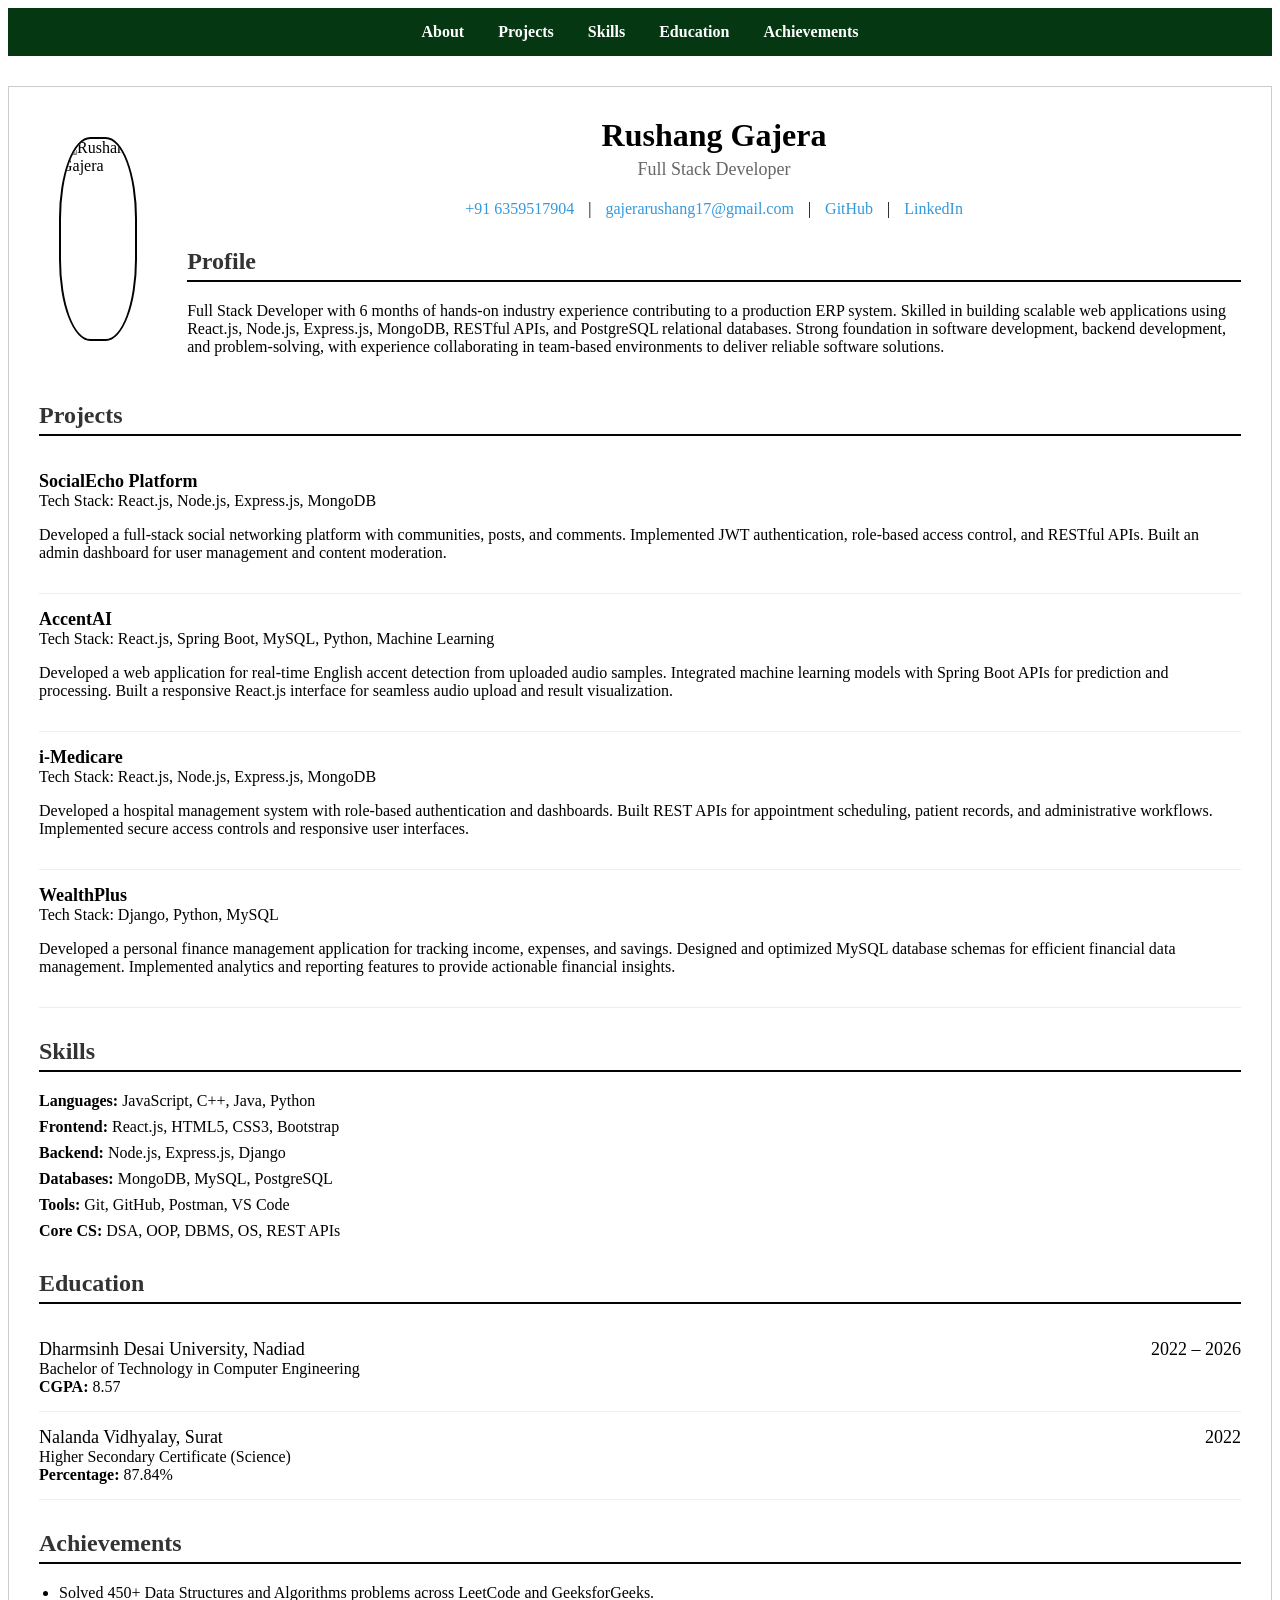
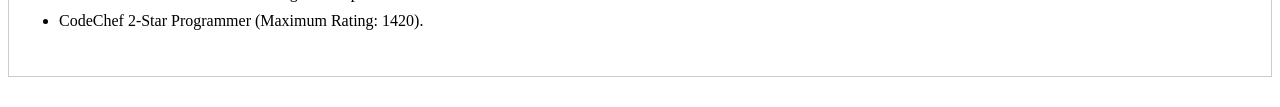
==== HTML - CSS TASK/Practical Task/Personal Portfolio Website/index.html @ 2c324552 "music-player" ====
<!DOCTYPE html>
<html lang="en">

<head>
    <meta charset="UTF-8">
    <meta name="viewport" content="width=device-width, initial-scale=1.0">

    <title>Rushang Gajera - Portfolio</title>


    <link rel="stylesheet" href="style.css">
</head>

<body>

    <header>
        <nav>
            <a href="#about">About</a>
            <a href="#projects">Projects</a>
            <a href="#skills">Skills</a>
            <a href="#education">Education</a>
            <a href="#achievements">Achievements</a>
        </nav>
    </header>

    <div class="container">

        <section id="about">
            <img src="../HTML Task/public/Rushang_Gajera.jpg" alt="Rushang Gajera">


            <div class="about-content">

                <div class="info">
                    <h1>Rushang Gajera</h1>
                    <p>Full Stack Developer</p>
                </div>

                <div class="contact-info">
                    <a href="tel:+916359517904">+91 6359517904</a> |
                    <a href="mailto:gajerarushang17@gmail.com">gajerarushang17@gmail.com</a> |
                    <a href="https://github.com/RushangG" target="_blank">GitHub</a> |
                    <a href="https://linkedin.com/in/rushang-gajera-028418267" target="_blank">LinkedIn</a>
                </div>

                <h2>Profile</h2>
                <p>
                    Full Stack Developer with 6 months of hands-on industry experience contributing to a production ERP
                    system. Skilled in building scalable web applications using React.js, Node.js, Express.js, MongoDB,
                    RESTful APIs, and PostgreSQL relational databases. Strong foundation in software development,
                    backend development, and problem-solving, with experience collaborating in team-based environments
                    to deliver reliable software solutions.
                </p>

            </div>
        </section>

        <section id="projects">
            <h2>Projects</h2>

            <div class="project-card">
                <div class="project-title">
                    <span><strong>SocialEcho Platform</strong></span>
                </div>
                <div>Tech Stack: React.js, Node.js, Express.js, MongoDB</div>
                <p>Developed a full-stack social networking platform with communities, posts, and comments. Implemented
                    JWT authentication, role-based access control, and RESTful APIs. Built an admin dashboard for user
                    management and content moderation.</p>
            </div>

            <div class="project-card">
                <div class="project-title">
                    <span><strong>AccentAI</strong></span>
                </div>
                <div>Tech Stack: React.js, Spring Boot, MySQL, Python, Machine Learning</div>
                <p>Developed a web application for real-time English accent detection from uploaded audio samples.
                    Integrated machine learning models with Spring Boot APIs for prediction and processing. Built a
                    responsive React.js interface for seamless audio upload and result visualization.</p>
            </div>

            <div class="project-card">
                <div class="project-title">
                    <span><strong>i-Medicare</strong></span>
                </div>
                <div>Tech Stack: React.js, Node.js, Express.js, MongoDB</div>
                <p>Developed a hospital management system with role-based authentication and dashboards. Built REST APIs
                    for appointment scheduling, patient records, and administrative workflows. Implemented secure access
                    controls and responsive user interfaces.</p>
            </div>

            <div class="project-card">
                <div class="project-title">
                    <span><strong>WealthPlus</strong></span>
                </div>
                <div>Tech Stack: Django, Python, MySQL</div>
                <p>Developed a personal finance management application for tracking income, expenses, and savings.
                    Designed and optimized MySQL database schemas for efficient financial data management. Implemented
                    analytics and reporting features to provide actionable financial insights.</p>
            </div>
        </section>

        <section id="skills">
            <h2>Skills</h2>
            <div class="skills-list">
                <p><b>Languages:</b> JavaScript, C++, Java, Python</p>
                <p><b>Frontend:</b> React.js, HTML5, CSS3, Bootstrap</p>
                <p><b>Backend:</b> Node.js, Express.js, Django</p>
                <p><b>Databases:</b> MongoDB, MySQL, PostgreSQL</p>
                <p><b>Tools:</b> Git, GitHub, Postman, VS Code</p>
                <p><b>Core CS:</b> DSA, OOP, DBMS, OS, REST APIs</p>
            </div>
        </section>

        <section id="education">
            <h2>Education</h2>
            <div class="edu-item">
                <div class="edu-title">
                    <span>Dharmsinh Desai University, Nadiad</span>
                    <span>2022 – 2026</span>
                </div>
                <div>Bachelor of Technology in Computer Engineering</div>
                <div><b>CGPA:</b> 8.57</div>
            </div>

            <div class="edu-item">
                <div class="edu-title">
                    <span>Nalanda Vidhyalay, Surat</span>
                    <span>2022</span>
                </div>
                <div>Higher Secondary Certificate (Science)</div>
                <div><b>Percentage:</b> 87.84%</div>
            </div>
        </section>

        <section id="achievements">
            <h2>Achievements</h2>
            <ul class="achievements-list">
                <li>Solved 450+ Data Structures and Algorithms problems across LeetCode and GeeksforGeeks.</li>
                <li>CodeChef 2-Star Programmer (Maximum Rating: 1420).</li>
            </ul>
        </section>
    </div>

</body>

</html>
---- HTML - CSS TASK/Practical Task/Personal Portfolio Website/style.css ----
html {
    scroll-behavior: smooth;
}

header {
    background-color: #053812;
    padding: 15px;
    text-align: center;
    position: sticky;
    top: 0;
}

nav a {
    color: white;
    text-decoration: none;
    margin: 0 15px;
    font-size: 16px;
    font-weight: bold;
}

nav a:hover {
    color: #0ce4ab;
}

.container {
    max-width: full;
    margin: 30px auto;
    background-color: white;
    padding: 30px;
    border: 1px solid #ccc;
}

h2 {
    border-bottom: 2px solid #040503;
    padding-bottom: 5px;
    color: #333;
    margin-top: 30px;
}

#about {
    display: flex;
    gap: 30px;
    margin-bottom: 30px;
}

img {
    display: block;
    margin: 20px;
    width: 200px;
    height: 200px;
    border-radius: 40%;
    border: 2px solid #030303;
}


.info {
    text-align: center;
    margin-bottom: 20px;
}

.info h1 {
    margin: 0;
    font-size: 32px;
}

.info p {
    font-size: 18px;
    color: #666;
    margin: 5px;
}

.contact-info {
    text-align: center;
    margin: 20px;
}

.contact-info a {
    margin: 0 10px;
    color: #3498db;
    text-decoration: none;
}

.project-card,
.edu-item {
    padding: 15px 0;
    border-bottom: 1px solid #eee;
}

.project-title,
.edu-title {
    font-size: 18px;
    display: flex;
    justify-content: space-between;
}


.skills-list p {
    margin: 8px 0;
}

.achievements-list {
    padding-left: 20px;
}

.achievements-list li {
    margin-bottom: 10px;
}
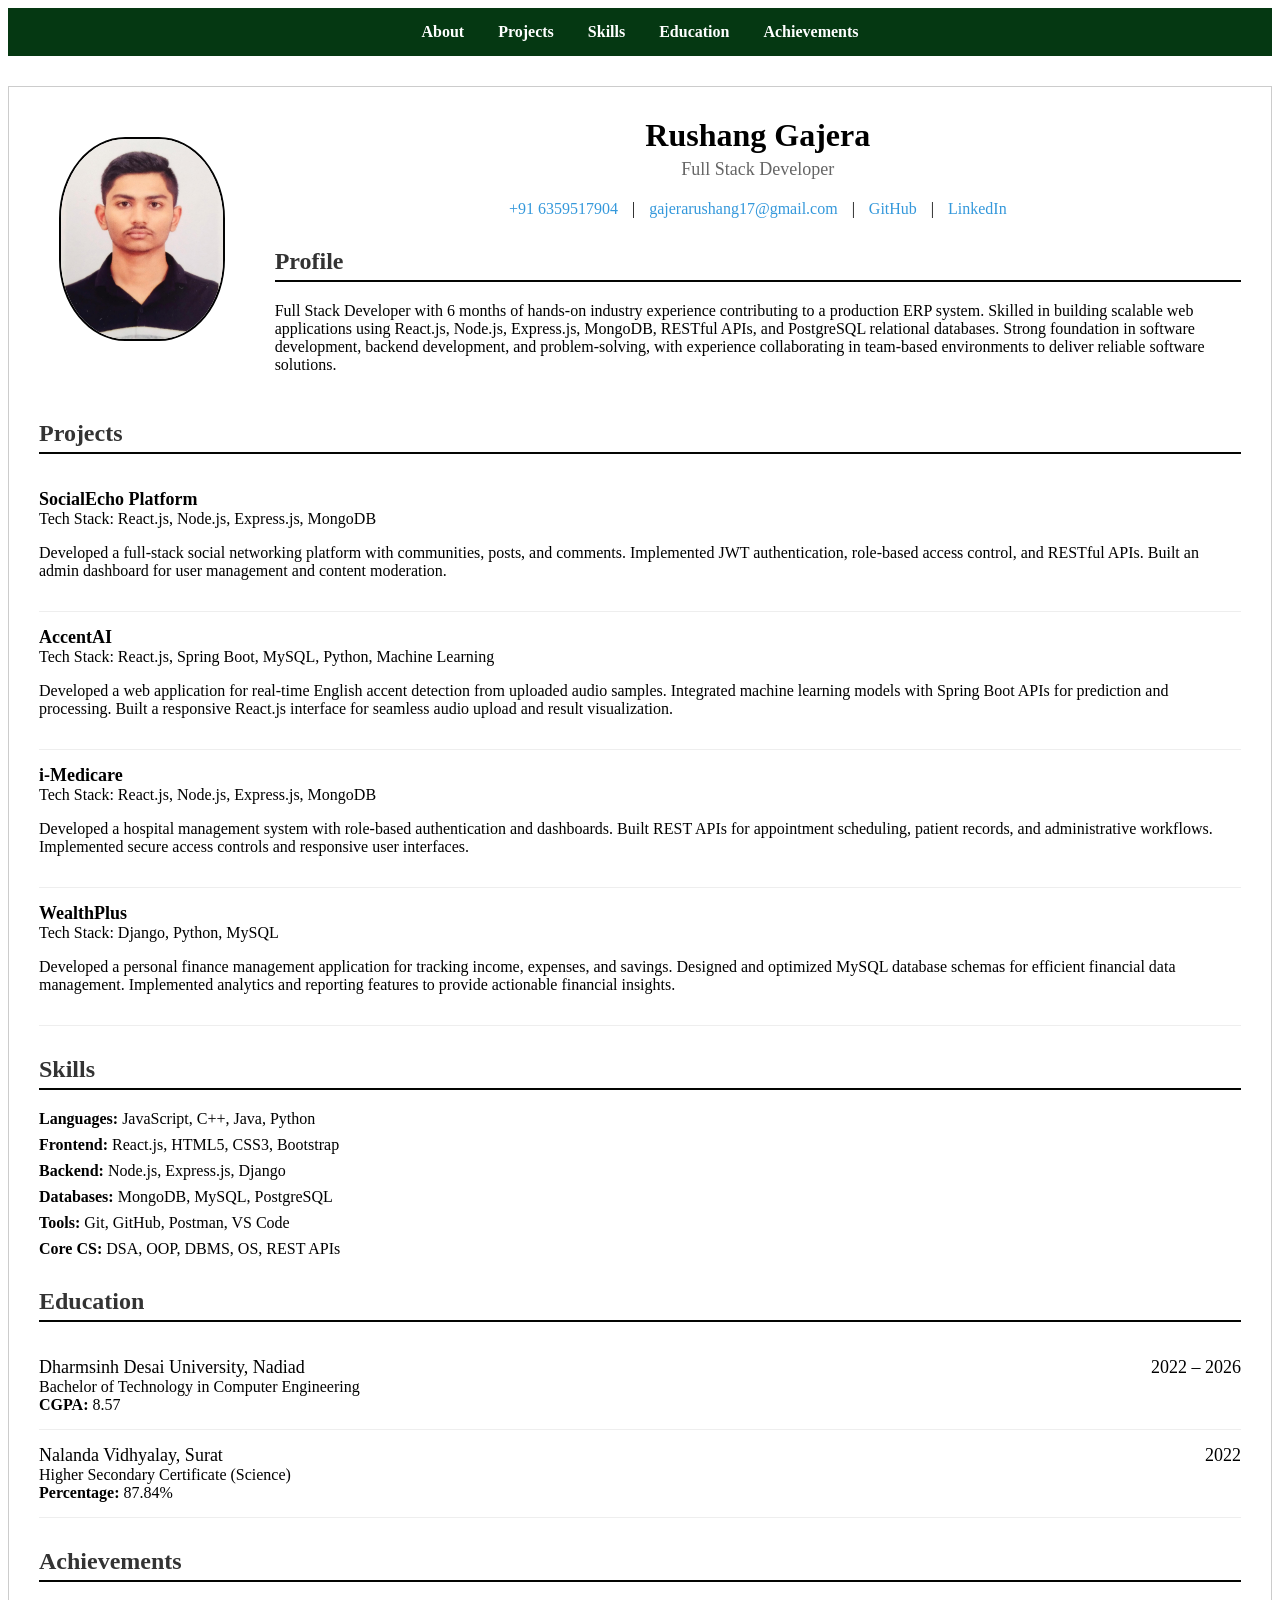
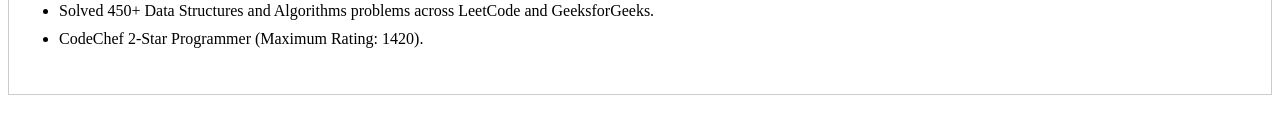
==== commit 42705cdf: "bug fixing" ====
--- a/HTML - CSS TASK/Practical Task/Personal Portfolio Website/index.html
+++ b/HTML - CSS TASK/Practical Task/Personal Portfolio Website/index.html
@@ -26,7 +26,7 @@
     <div class="container">
 
         <section id="about">
-            <img src="../HTML Task/public/Rushang_Gajera.jpg" alt="Rushang Gajera">
+            <img src="Rushang_Gajera.jpg" alt="Rushang Gajera">
 
 
             <div class="about-content">
